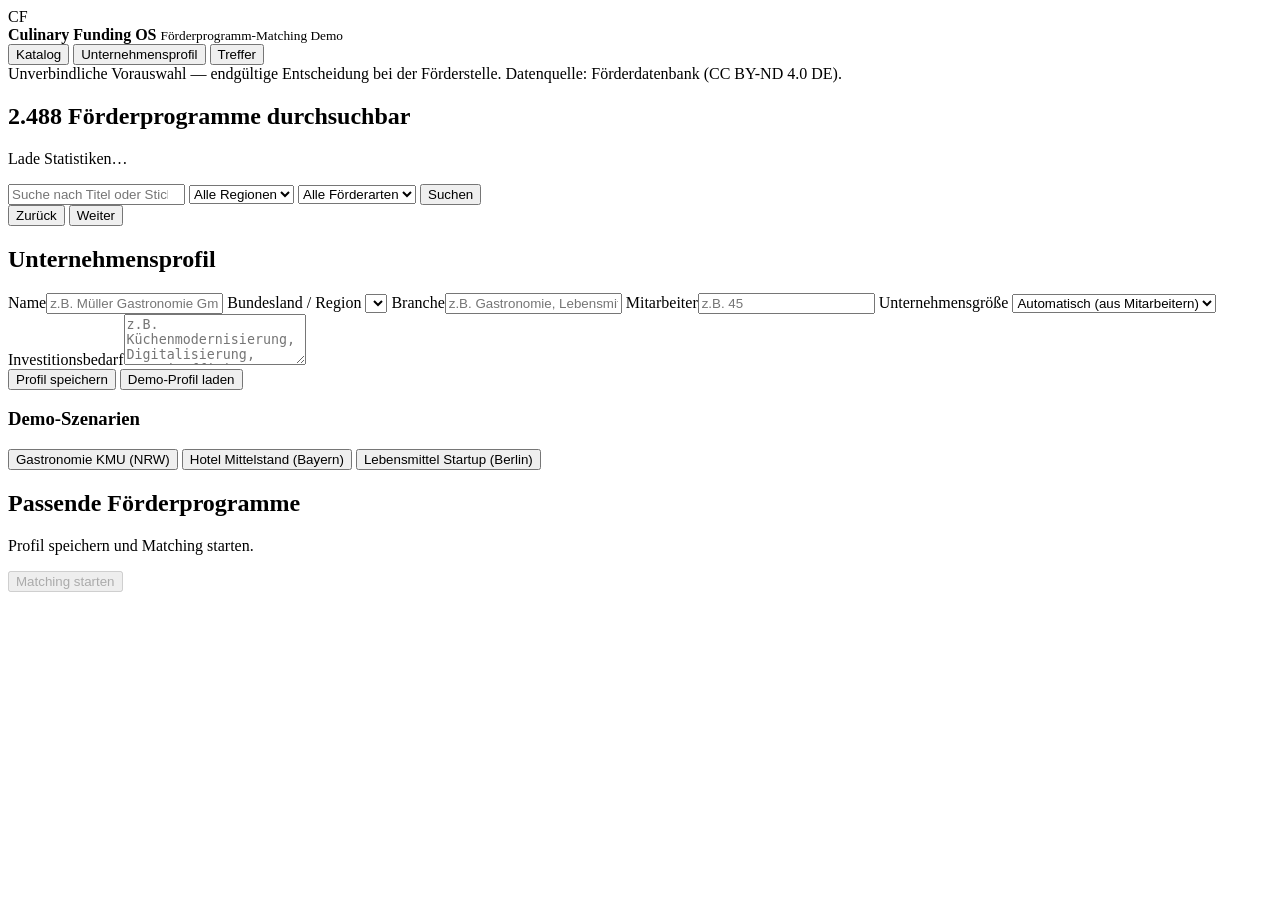
==== packages/ai-worker/api/static/index.html @ 04f0efaa "Update environment configuration for PostgreSQL connection and add initial API documentation for Cul" ====
<!DOCTYPE html>
<html lang="de">
<head>
  <meta charset="UTF-8" />
  <meta name="viewport" content="width=device-width, initial-scale=1" />
  <title>Culinary Funding OS — Demo</title>
  <link rel="stylesheet" href="/static/styles.css" />
</head>
<body>
  <header class="topbar">
    <div class="brand">
      <span class="logo">CF</span>
      <div>
        <strong>Culinary Funding OS</strong>
        <small>Förderprogramm-Matching Demo</small>
      </div>
    </div>
    <nav>
      <button class="nav-btn active" data-tab="catalog">Katalog</button>
      <button class="nav-btn" data-tab="profile">Unternehmensprofil</button>
      <button class="nav-btn" data-tab="matches">Treffer</button>
    </nav>
  </header>

  <div class="disclaimer">
    Unverbindliche Vorauswahl — endgültige Entscheidung bei der Förderstelle. Datenquelle: Förderdatenbank (CC BY-ND 4.0 DE).
  </div>

  <main>
  <section id="tab-catalog" class="tab active">
    <div class="hero">
      <h1>2.488 Förderprogramme durchsuchbar</h1>
      <p id="stats-line">Lade Statistiken…</p>
    </div>
    <div class="filters card">
      <input id="search-q" type="search" placeholder="Suche nach Titel oder Stichwort…" />
      <select id="filter-region"><option value="">Alle Regionen</option></select>
      <select id="filter-type"><option value="">Alle Förderarten</option></select>
      <button id="search-btn" class="primary">Suchen</button>
    </div>
    <div id="program-list" class="program-grid"></div>
    <div class="pager">
      <button id="prev-page">Zurück</button>
      <span id="page-info"></span>
      <button id="next-page">Weiter</button>
    </div>
  </section>

  <section id="tab-profile" class="tab">
    <div class="split">
      <form id="company-form" class="card">
        <h2>Unternehmensprofil</h2>
        <label>Name<input name="name" required placeholder="z.B. Müller Gastronomie GmbH" /></label>
        <label>Bundesland / Region
          <select name="region" required id="profile-region"></select>
        </label>
        <label>Branche<input name="sector" placeholder="z.B. Gastronomie, Lebensmittel, Hotellerie" /></label>
        <label>Mitarbeiter<input name="employees" type="number" min="1" placeholder="z.B. 45" /></label>
        <label>Unternehmensgröße
          <select name="company_size">
            <option value="">Automatisch (aus Mitarbeitern)</option>
            <option value="klein">Klein</option>
            <option value="mittel">Mittel</option>
            <option value="gross">Groß</option>
          </select>
        </label>
        <label>Investitionsbedarf<textarea name="investment_need" rows="3" placeholder="z.B. Küchenmodernisierung, Digitalisierung, Energieeffizienz"></textarea></label>
        <div class="row">
          <button type="submit" class="primary">Profil speichern</button>
          <button type="button" id="demo-btn" class="ghost">Demo-Profil laden</button>
        </div>
      </form>
      <div class="card presets">
        <h3>Demo-Szenarien</h3>
        <button class="preset" data-preset="gastro">Gastronomie KMU (NRW)</button>
        <button class="preset" data-preset="hotel">Hotel Mittelstand (Bayern)</button>
        <button class="preset" data-preset="food">Lebensmittel Startup (Berlin)</button>
      </div>
    </div>
  </section>

  <section id="tab-matches" class="tab">
    <div class="card match-header">
      <h2>Passende Förderprogramme</h2>
      <p id="match-subtitle">Profil speichern und Matching starten.</p>
      <button id="run-match" class="primary" disabled>Matching starten</button>
    </div>
    <div id="match-list" class="match-grid"></div>
  </section>
  </main>

  <dialog id="program-modal">
    <article class="modal-content card">
      <button class="close-modal" type="button">×</button>
      <div id="modal-body"></div>
    </article>
  </dialog>

  <script src="/static/app.js"></script>
</body>
</html>
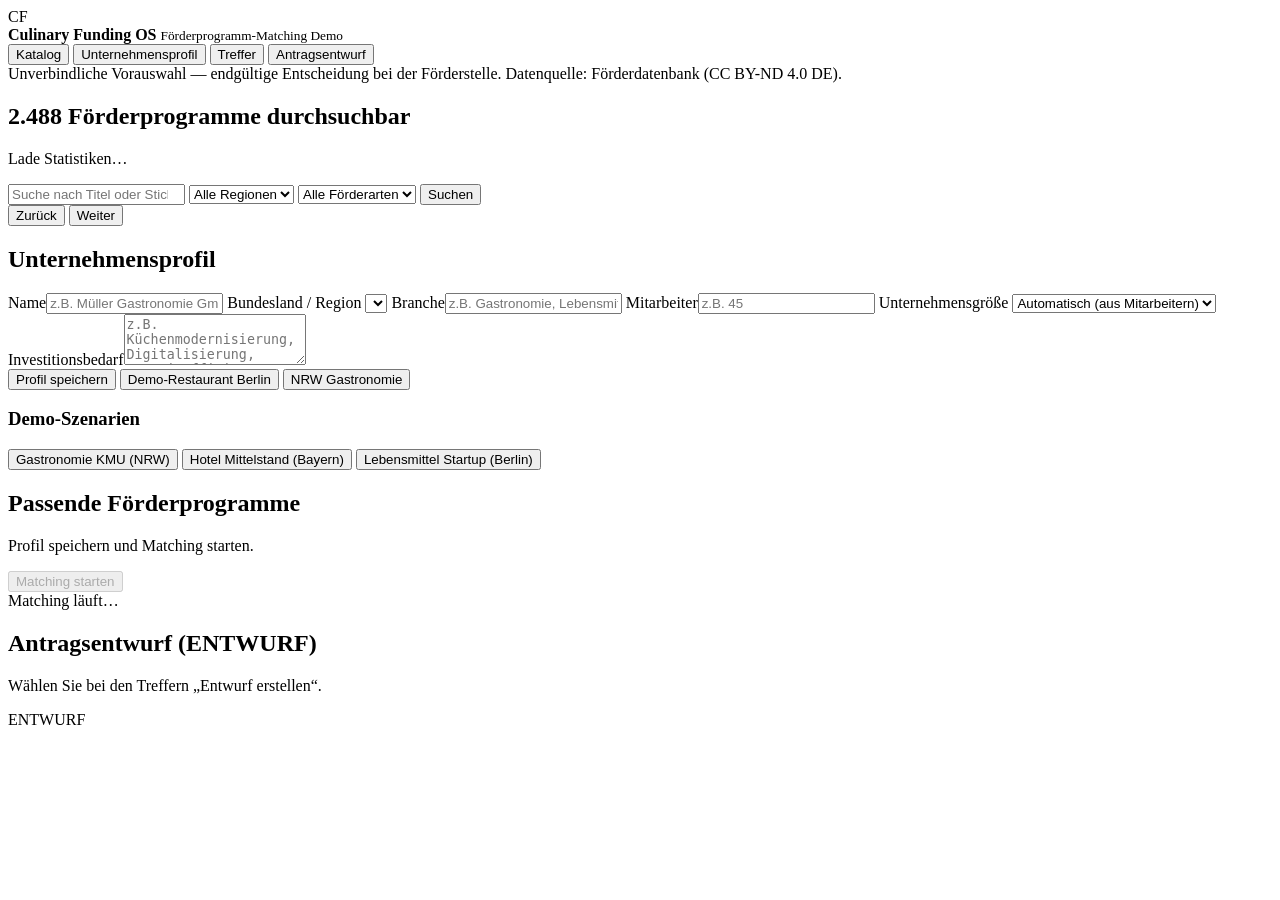
==== commit d2549464: "Enhance Culinary Funding OS MVP with comprehensive demo features. Update Faz2-3.md to reflect comple" ====
--- a/packages/ai-worker/api/static/index.html
+++ b/packages/ai-worker/api/static/index.html
@@ -19,6 +19,7 @@
       <button class="nav-btn active" data-tab="catalog">Katalog</button>
       <button class="nav-btn" data-tab="profile">Unternehmensprofil</button>
       <button class="nav-btn" data-tab="matches">Treffer</button>
+      <button class="nav-btn" data-tab="draft">Antragsentwurf</button>
     </nav>
   </header>
 
@@ -67,7 +68,8 @@
         <label>Investitionsbedarf<textarea name="investment_need" rows="3" placeholder="z.B. Küchenmodernisierung, Digitalisierung, Energieeffizienz"></textarea></label>
         <div class="row">
           <button type="submit" class="primary">Profil speichern</button>
-          <button type="button" id="demo-btn" class="ghost">Demo-Profil laden</button>
+          <button type="button" id="demo-restaurant-btn" class="ghost">Demo-Restaurant Berlin</button>
+          <button type="button" id="demo-btn" class="ghost">NRW Gastronomie</button>
         </div>
       </form>
       <div class="card presets">
@@ -85,7 +87,23 @@
       <p id="match-subtitle">Profil speichern und Matching starten.</p>
       <button id="run-match" class="primary" disabled>Matching starten</button>
     </div>
+    <div id="match-loading" class="loading hidden">Matching läuft…</div>
     <div id="match-list" class="match-grid"></div>
+  </section>
+
+  <section id="tab-draft" class="tab">
+    <div class="card draft-header">
+      <h2>Antragsentwurf (ENTWURF)</h2>
+      <p id="draft-subtitle">Wählen Sie bei den Treffern „Entwurf erstellen“.</p>
+    </div>
+    <div id="draft-panel" class="card draft-panel hidden">
+      <div class="watermark">ENTWURF</div>
+      <h3 id="draft-program-title"></h3>
+      <p class="meta" id="draft-company"></p>
+      <div id="draft-stream" class="draft-stream"></div>
+      <div id="draft-meta" class="draft-meta"></div>
+      <p class="draft-disclaimer" id="draft-disclaimer"></p>
+    </div>
   </section>
   </main>
 
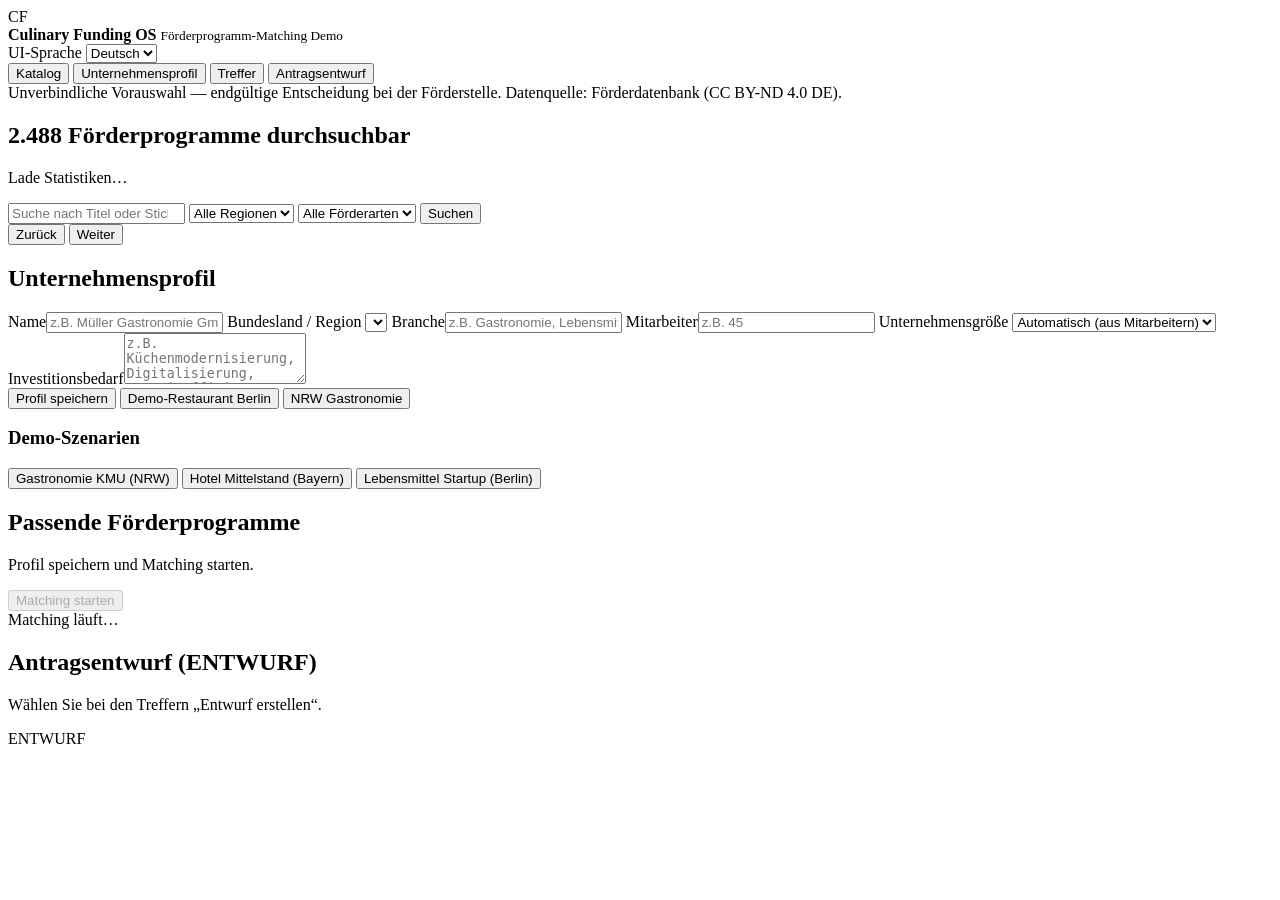
==== commit 4c8d2838: "Implement multilingual support and enhance UI for Culinary Funding OS. Introduce i18n.js for languag" ====
--- a/packages/ai-worker/api/static/index.html
+++ b/packages/ai-worker/api/static/index.html
@@ -12,89 +12,99 @@
       <span class="logo">CF</span>
       <div>
         <strong>Culinary Funding OS</strong>
-        <small>Förderprogramm-Matching Demo</small>
+        <small data-i18n="meta.subtitle">Förderprogramm-Matching Demo</small>
       </div>
     </div>
-    <nav>
-      <button class="nav-btn active" data-tab="catalog">Katalog</button>
-      <button class="nav-btn" data-tab="profile">Unternehmensprofil</button>
-      <button class="nav-btn" data-tab="matches">Treffer</button>
-      <button class="nav-btn" data-tab="draft">Antragsentwurf</button>
-    </nav>
+    <div class="topbar-right">
+      <label class="lang-switch">
+        <span data-i18n="lang.label">UI-Sprache</span>
+        <select id="lang-select" aria-label="Language">
+          <option value="de">Deutsch</option>
+          <option value="en">English</option>
+          <option value="tr">Türkçe</option>
+        </select>
+      </label>
+      <nav>
+        <button class="nav-btn active" data-tab="catalog" data-i18n="nav.catalog">Katalog</button>
+        <button class="nav-btn" data-tab="profile" data-i18n="nav.profile">Unternehmensprofil</button>
+        <button class="nav-btn" data-tab="matches" data-i18n="nav.matches">Treffer</button>
+        <button class="nav-btn" data-tab="draft" data-i18n="nav.draft">Antragsentwurf</button>
+      </nav>
+    </div>
   </header>
 
-  <div class="disclaimer">
+  <div class="disclaimer" data-i18n="disclaimer">
     Unverbindliche Vorauswahl — endgültige Entscheidung bei der Förderstelle. Datenquelle: Förderdatenbank (CC BY-ND 4.0 DE).
   </div>
 
   <main>
   <section id="tab-catalog" class="tab active">
     <div class="hero">
-      <h1>2.488 Förderprogramme durchsuchbar</h1>
-      <p id="stats-line">Lade Statistiken…</p>
+      <h1 data-i18n="catalog.title">2.488 Förderprogramme durchsuchbar</h1>
+      <p id="stats-line" data-i18n="catalog.statsLoading">Lade Statistiken…</p>
     </div>
     <div class="filters card">
-      <input id="search-q" type="search" placeholder="Suche nach Titel oder Stichwort…" />
-      <select id="filter-region"><option value="">Alle Regionen</option></select>
-      <select id="filter-type"><option value="">Alle Förderarten</option></select>
-      <button id="search-btn" class="primary">Suchen</button>
+      <input id="search-q" type="search" data-i18n="catalog.searchPlaceholder" data-i18n-attr="placeholder" placeholder="Suche nach Titel oder Stichwort…" />
+      <select id="filter-region"><option value="" data-i18n="catalog.allRegions">Alle Regionen</option></select>
+      <select id="filter-type"><option value="" data-i18n="catalog.allTypes">Alle Förderarten</option></select>
+      <button id="search-btn" class="primary" data-i18n="catalog.search">Suchen</button>
     </div>
     <div id="program-list" class="program-grid"></div>
     <div class="pager">
-      <button id="prev-page">Zurück</button>
+      <button id="prev-page" data-i18n="catalog.prev">Zurück</button>
       <span id="page-info"></span>
-      <button id="next-page">Weiter</button>
+      <button id="next-page" data-i18n="catalog.next">Weiter</button>
     </div>
   </section>
 
   <section id="tab-profile" class="tab">
     <div class="split">
       <form id="company-form" class="card">
-        <h2>Unternehmensprofil</h2>
-        <label>Name<input name="name" required placeholder="z.B. Müller Gastronomie GmbH" /></label>
-        <label>Bundesland / Region
+        <h2 data-i18n="profile.title">Unternehmensprofil</h2>
+        <label><span data-i18n="profile.name">Name</span><input name="name" required data-i18n="profile.namePh" data-i18n-attr="placeholder" placeholder="z.B. Müller Gastronomie GmbH" /></label>
+        <label><span data-i18n="profile.region">Bundesland / Region</span>
           <select name="region" required id="profile-region"></select>
         </label>
-        <label>Branche<input name="sector" placeholder="z.B. Gastronomie, Lebensmittel, Hotellerie" /></label>
-        <label>Mitarbeiter<input name="employees" type="number" min="1" placeholder="z.B. 45" /></label>
-        <label>Unternehmensgröße
+        <label><span data-i18n="profile.sector">Branche</span><input name="sector" data-i18n="profile.sectorPh" data-i18n-attr="placeholder" placeholder="z.B. Gastronomie, Lebensmittel, Hotellerie" /></label>
+        <label><span data-i18n="profile.employees">Mitarbeiter</span><input name="employees" type="number" min="1" data-i18n="profile.employeesPh" data-i18n-attr="placeholder" placeholder="z.B. 45" /></label>
+        <label><span data-i18n="profile.size">Unternehmensgröße</span>
           <select name="company_size">
-            <option value="">Automatisch (aus Mitarbeitern)</option>
-            <option value="klein">Klein</option>
-            <option value="mittel">Mittel</option>
-            <option value="gross">Groß</option>
+            <option value="" data-i18n="profile.sizeAuto">Automatisch (aus Mitarbeitern)</option>
+            <option value="klein" data-i18n="profile.sizeSmall">Klein</option>
+            <option value="mittel" data-i18n="profile.sizeMedium">Mittel</option>
+            <option value="gross" data-i18n="profile.sizeLarge">Groß</option>
           </select>
         </label>
-        <label>Investitionsbedarf<textarea name="investment_need" rows="3" placeholder="z.B. Küchenmodernisierung, Digitalisierung, Energieeffizienz"></textarea></label>
+        <label><span data-i18n="profile.investment">Investitionsbedarf</span><textarea name="investment_need" rows="3" data-i18n="profile.investmentPh" data-i18n-attr="placeholder" placeholder="z.B. Küchenmodernisierung, Digitalisierung, Energieeffizienz"></textarea></label>
         <div class="row">
-          <button type="submit" class="primary">Profil speichern</button>
-          <button type="button" id="demo-restaurant-btn" class="ghost">Demo-Restaurant Berlin</button>
-          <button type="button" id="demo-btn" class="ghost">NRW Gastronomie</button>
+          <button type="submit" class="primary" data-i18n="profile.save">Profil speichern</button>
+          <button type="button" id="demo-restaurant-btn" class="ghost" data-i18n="profile.demoBerlin">Demo-Restaurant Berlin</button>
+          <button type="button" id="demo-btn" class="ghost" data-i18n="profile.demoNrw">NRW Gastronomie</button>
         </div>
       </form>
       <div class="card presets">
-        <h3>Demo-Szenarien</h3>
-        <button class="preset" data-preset="gastro">Gastronomie KMU (NRW)</button>
-        <button class="preset" data-preset="hotel">Hotel Mittelstand (Bayern)</button>
-        <button class="preset" data-preset="food">Lebensmittel Startup (Berlin)</button>
+        <h3 data-i18n="profile.presets">Demo-Szenarien</h3>
+        <button class="preset" data-preset="gastro" data-i18n="profile.presetGastro">Gastronomie KMU (NRW)</button>
+        <button class="preset" data-preset="hotel" data-i18n="profile.presetHotel">Hotel Mittelstand (Bayern)</button>
+        <button class="preset" data-preset="food" data-i18n="profile.presetFood">Lebensmittel Startup (Berlin)</button>
       </div>
     </div>
   </section>
 
   <section id="tab-matches" class="tab">
     <div class="card match-header">
-      <h2>Passende Förderprogramme</h2>
-      <p id="match-subtitle">Profil speichern und Matching starten.</p>
-      <button id="run-match" class="primary" disabled>Matching starten</button>
+      <h2 data-i18n="matches.title">Passende Förderprogramme</h2>
+      <p id="match-subtitle" data-i18n="matches.subtitle">Profil speichern und Matching starten.</p>
+      <button id="run-match" class="primary" disabled data-i18n="matches.run">Matching starten</button>
     </div>
-    <div id="match-loading" class="loading hidden">Matching läuft…</div>
+    <div id="match-loading" class="loading hidden" data-i18n="matches.loading">Matching läuft…</div>
     <div id="match-list" class="match-grid"></div>
   </section>
 
   <section id="tab-draft" class="tab">
     <div class="card draft-header">
-      <h2>Antragsentwurf (ENTWURF)</h2>
-      <p id="draft-subtitle">Wählen Sie bei den Treffern „Entwurf erstellen“.</p>
+      <h2 data-i18n="draft.title">Antragsentwurf (ENTWURF)</h2>
+      <p id="draft-subtitle" data-i18n="draft.subtitle">Wählen Sie bei den Treffern „Entwurf erstellen“.</p>
     </div>
     <div id="draft-panel" class="card draft-panel hidden">
       <div class="watermark">ENTWURF</div>
@@ -114,6 +124,7 @@
     </article>
   </dialog>
 
+  <script src="/static/i18n.js"></script>
   <script src="/static/app.js"></script>
 </body>
 </html>
